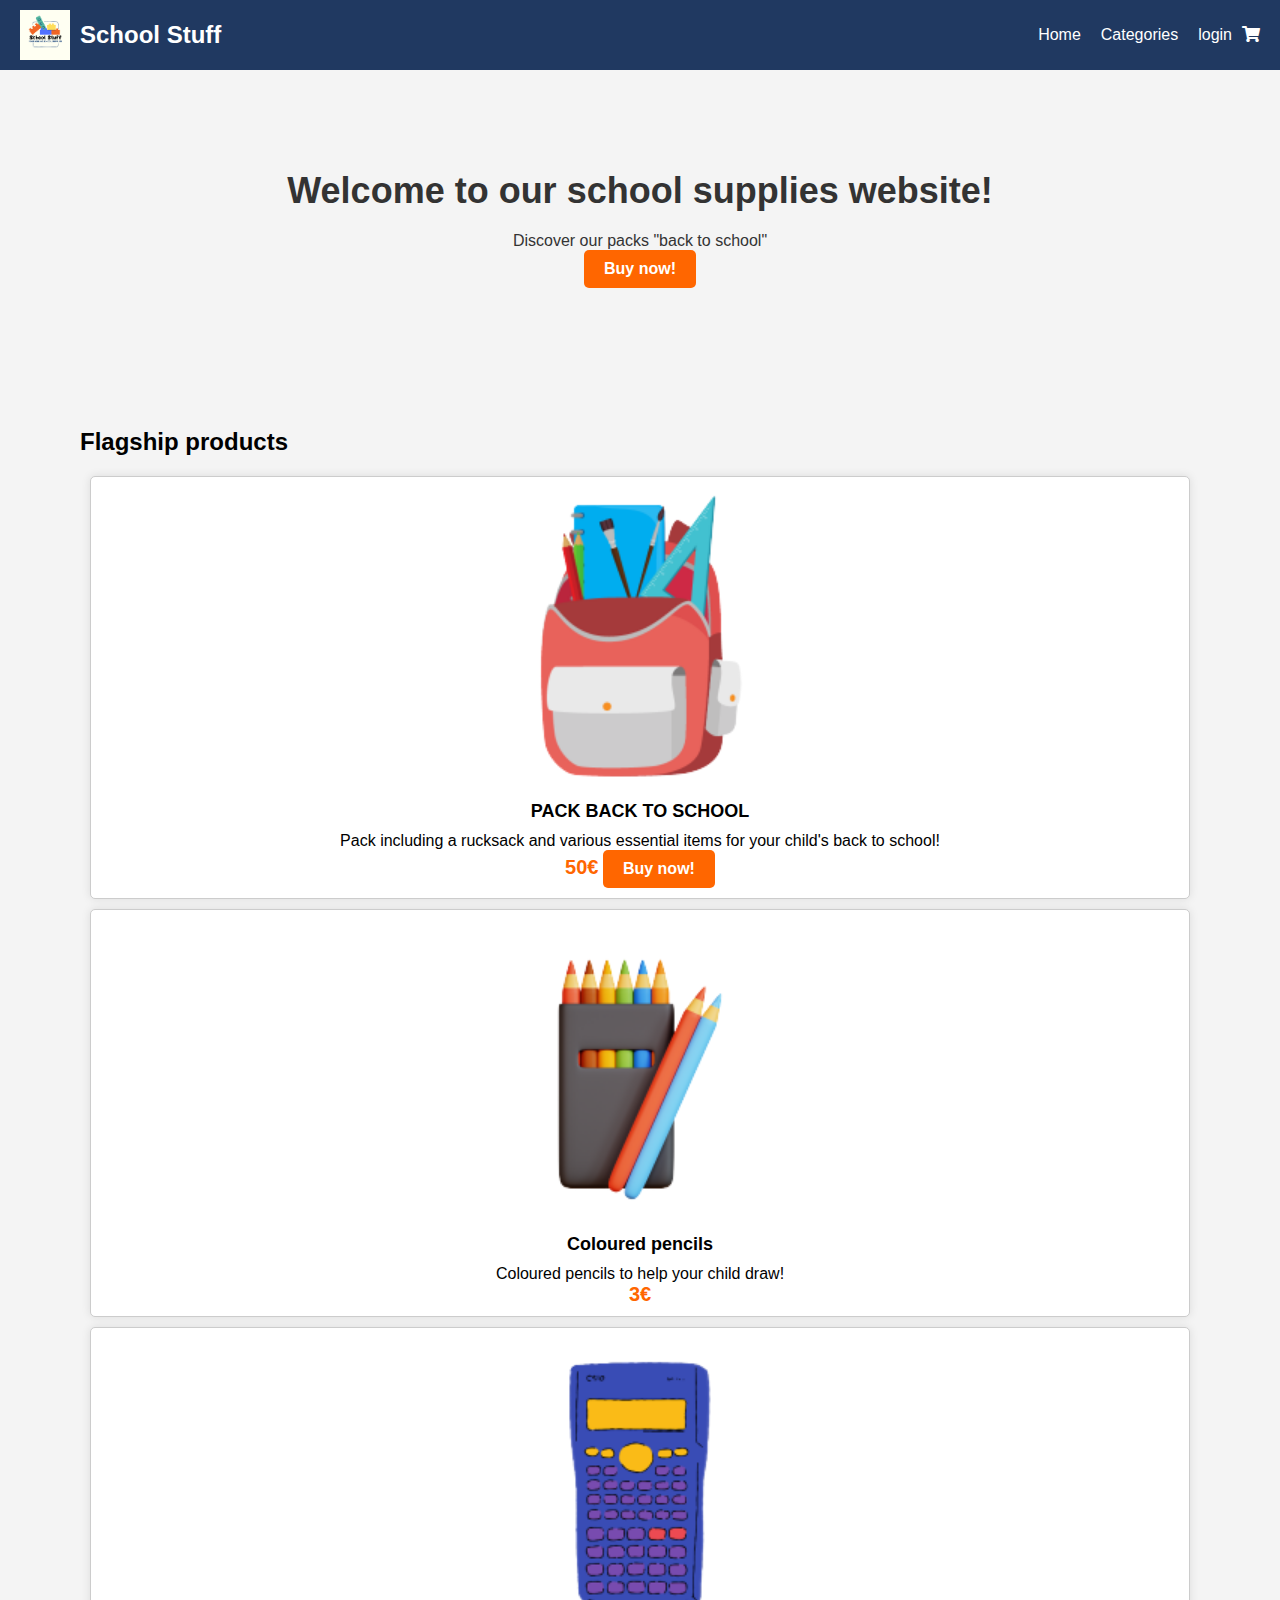
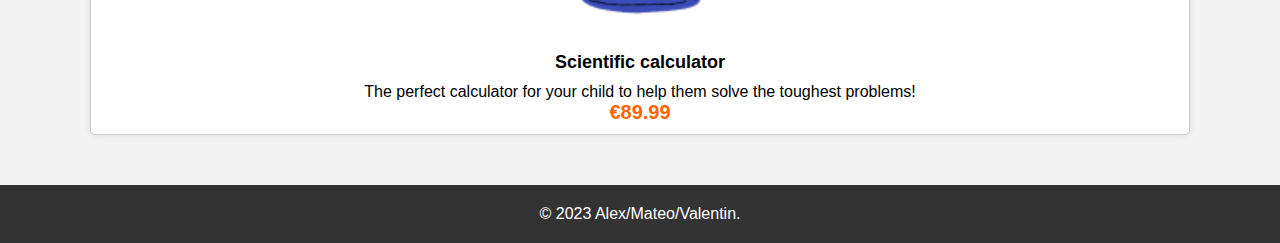
==== index.html @ 6159df32 "Merge branch 'main' of https://github.com/KanA-P-dot/project_Barcelone" ====
<!DOCTYPE html>
<html lang="fr">
<head>
    <meta charset="UTF-8">
    <meta name="viewport" content="width=device-width, initial-scale=1.0">
    <title>School Stuff</title>
    <link rel="stylesheet" href="./css/style.css">
    <link rel="stylesheet" href="https://use.fontawesome.com/releases/v5.13.0/css/all.css">
</head>
<body>
    <header>
        <div class="logo">
            <img src="Cute Colorful Baby Daycare Center Logo.png" alt="School Stuff">
            <h1>School Stuff</h1>
        </div>
        <nav>
            <ul>
                <li><a href="index.html">Home</a></li>
                <li class="dropdown">
                    <a href="#">Categories</a>
                    <ul class="dropdown-content">
                        <li><a href="primary.html">Primary</a></li>
                        <li><a href="middle.html">Middle</a></li>
                        <li><a href="High_school.html">High School</a></li>
                    </ul>
                </li>
                <li><a href="login.php">login</a></li>
                <p><a href="panier.html"></h><i class="fas fa-shopping-cart"></i></a></p>
            </ul>
        </nav>
    </header>
    
    <section class="hero">
        <h1>Welcome to our school supplies website!</h1>
        <p>Discover our packs "back to school"</p>
        <a href="product.html" class="cta-button">Buy now! </a>
    </section>
    
    <section class="featured-products">
        <h2>Flagship products</h2>

        <div class="product">
            <img src="./Assets/PH.png" alt="Back to school pack">
            <h3>PACK BACK TO SCHOOL </h3>
            <p>
                Pack including a rucksack and various essential items for your child's back to school!
            </p>
            <span class="price">50€</span>
            <a href="product.html" class="cta-button">Buy now! </a>
        </div>

        <div class="product">
            <img src="./Assets/CPP.png" alt="low cost pack">
            <h3>Coloured pencils</h3>
            <p>Coloured pencils to help your child draw!</p>
            <span class="price">3€</span>
        </div>

        <div class="product">
            <img src="./Assets/CSH.png" alt="Calculator">
            <h3>Scientific calculator</h3>
            <p>The perfect calculator for your child to help them solve the toughest problems!</p>
            <span class="price">€89.99</span>
        </div>
        
    </section>
    
    <footer>
        <p>&copy; 2023 Alex/Mateo/Valentin. </p>
    </footer>
</body>
</html>
---- css/style.css ----
/* Resetting styles */
* {
    margin: 0;
    padding: 0;
    box-sizing: border-box;
}

/* Global styles */
body {
    font-family: Arial, sans-serif;
    background-color: #f4f4f4;
}

/* Header styles */
header {
    background-color: #203961; /* Couleur de fond du header */
    color: #fff; /* Couleur du texte */
    display: flex;
    justify-content: space-between;
    align-items: center;
    padding: 10px 20px;
}

.logo {
    display: flex;
    align-items: center;
}

.logo img {
    width: 50px; /* Ajustez la taille de l'image de votre logo */
    height: 50px; /* Ajustez la taille de l'image de votre logo */
    margin-right: 10px;
}

h1 {
    font-size: 24px;
}

nav ul {
    list-style: none;
    display: flex;
}

nav ul li {
    margin: 0 10px;
}

nav .dropdown {
    position: relative;
}

nav .dropdown-content {
    display: none;
    position: absolute;
    top: 100%;
    left: 0;
    background-color: #007BFF; /* Couleur de fond du menu déroulant */
    padding: 10px;
}

nav .dropdown:hover .dropdown-content {
    display: block;
}

a {
    text-decoration: none;
    color: #fff; /* Couleur du texte des liens */
}
/* Hero section styles */
.hero {
    background-image: url('hero-image.jpg');
    background-size: cover;
    text-align: center;
    padding: 100px 0;
    color: #fff;
}

.hero h1 {
    font-size: 36px;
    margin-bottom: 20px;
    color: #333;
}

.hero p{
    color:#333;
}

.cta-button {
    display: inline-block;
    background-color: #ff6600;
    color: #fff;
    padding: 10px 20px;
    text-decoration: none;
    font-weight: bold;
    border-radius: 5px;
    transition: background-color 0.3s ease;
}

.cta-button:hover {
    background-color: #ff4500;
}

/* Styles from the flagship products section */
.featured-products {
    max-width: 1200px;
    margin: 0 auto;
    padding: 40px;
}

.featured-products h2 {
    font-size: 24px;
    margin-bottom: 20px;
}

.product {
    background-color: #fff;
    box-shadow: 0 0 10px rgba(0, 0, 0, 0.1);
    border-radius: 5px;
    text-align: center;
    padding: 20px;
    margin-bottom: 20px;
}

.product img {
    max-width: 100%;
    height: 300px;
}

.product h3 {
    font-size: 18px;
    margin: 10px 0;
}

.price {
    font-size: 20px;
    color: #ff6600;
    font-weight: bold;
}

/* cart css */

.product-list {
    flex: 1;
    padding: 10px;
}

.product {
    border: 1px solid #ccc;
    padding: 10px;
    margin: 10px;
}

.add-to-cart {
    background-color: #007bff;
    color: #fff;
    border: none;
    padding: 5px 10px;
    cursor: pointer;
}

.shopping-cart {
    flex: 1;
    padding: 10px;
    border: 1px solid #ccc;
    background-color: #f9f9f9;
    border-radius: 5px;
}

ul {
    list-style-type: none;
    padding: 0;
}

li {
    margin-bottom: 10px;
}

#checkout {
    background-color: #28a745;
    color: #fff;
    border: none;
    padding: 10px 20px;
    cursor: pointer;
    border-radius: 5px;
}

/* Footer styles */
footer {
    text-align: center;
    padding: 20px 0;
    background-color: #333;
    color: #fff;
}

/* Media queries for responsive page layout */
@media (max-width: 768px) {
    nav {
        flex-direction: column;
        text-align: center;
    }

    ul {
        margin-top: 10px;
    }

    li {
        margin-right: 0;
        margin-bottom: 10px;
    }
}
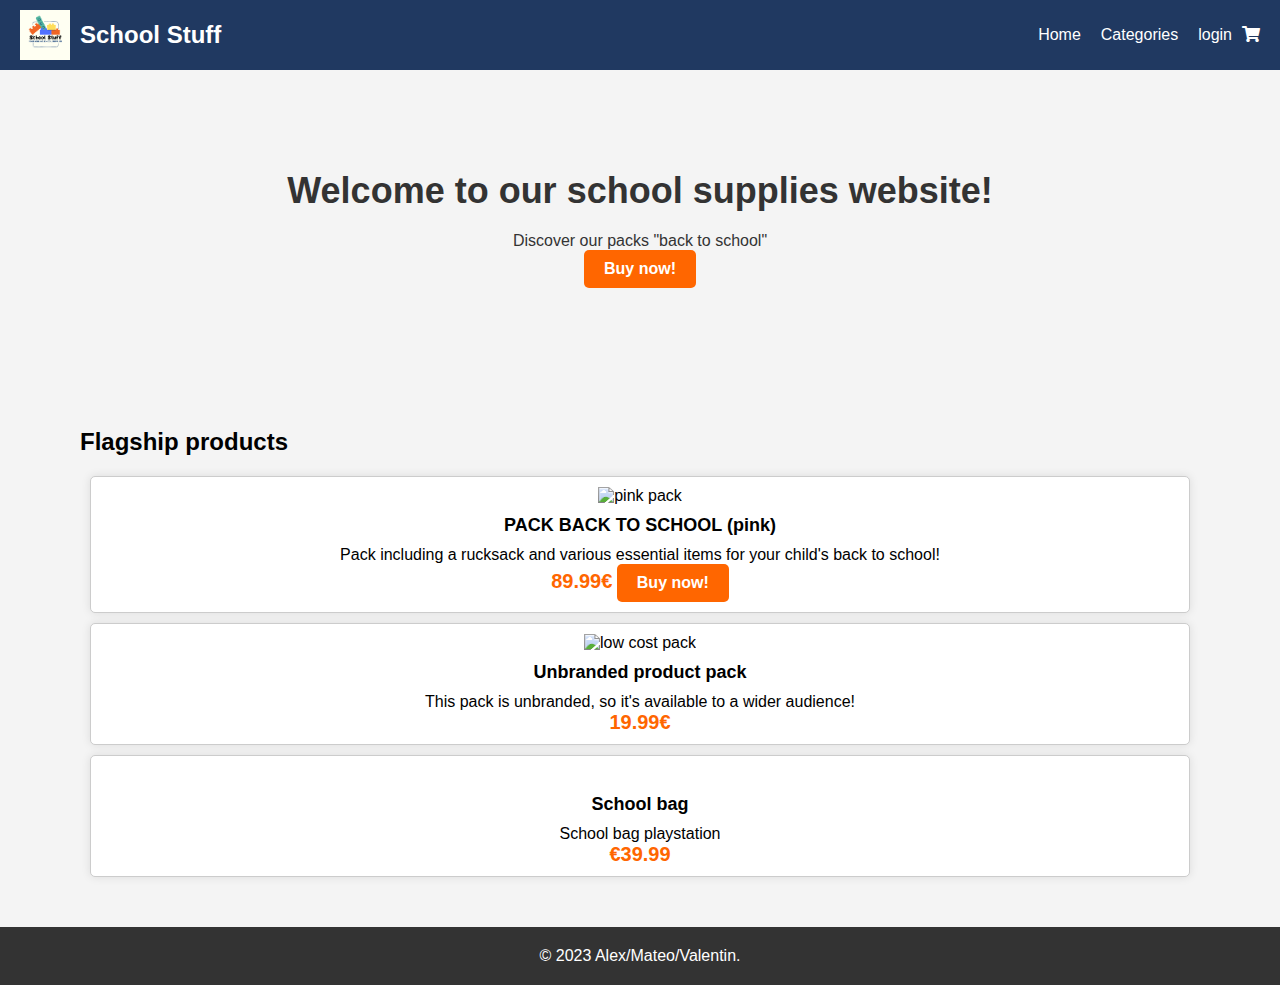
==== commit 2f06cfd0: "login html css fonctionelle" ====
--- a/index.html
+++ b/index.html
@@ -24,7 +24,7 @@
                         <li><a href="High_school.html">High School</a></li>
                     </ul>
                 </li>
-                <li><a href="login.php">login</a></li>
+                <li><a href="login.html">login</a></li>
                 <p><a href="panier.html"></h><i class="fas fa-shopping-cart"></i></a></p>
             </ul>
         </nav>
@@ -40,27 +40,27 @@
         <h2>Flagship products</h2>
 
         <div class="product">
-            <img src="./Assets/PH.png" alt="Back to school pack">
-            <h3>PACK BACK TO SCHOOL </h3>
+            <img src="https://spacenet.tn/64569-large_default/pack-scolaire-5en1-charlotte-sac-a-dos-panier-a-gouter-chariot-lunchbox-trousse.jpg" alt="pink pack">
+            <h3>PACK BACK TO SCHOOL (pink)</h3>
             <p>
                 Pack including a rucksack and various essential items for your child's back to school!
             </p>
-            <span class="price">50€</span>
+            <span class="price">89.99€</span>
             <a href="product.html" class="cta-button">Buy now! </a>
         </div>
 
         <div class="product">
-            <img src="./Assets/CPP.png" alt="low cost pack">
-            <h3>Coloured pencils</h3>
-            <p>Coloured pencils to help your child draw!</p>
-            <span class="price">3€</span>
+            <img src="https://dz.jumia.is/B3xmA13Hhe-IxfGFFf1dCJyhWS4=/fit-in/680x680/filters:fill(white):sharpen(1,0,false):quality(100)/product/01/285/2.jpg" alt="low cost pack">
+            <h3>Unbranded product pack</h3>
+            <p>This pack is unbranded, so it's available to a wider audience!</p>
+            <span class="price">19.99€</span>
         </div>
 
         <div class="product">
-            <img src="./Assets/CSH.png" alt="Calculator">
-            <h3>Scientific calculator</h3>
-            <p>The perfect calculator for your child to help them solve the toughest problems!</p>
-            <span class="price">€89.99</span>
+            <img src="https://www.bing.com/images/blob?bcid=RN6kBiqcCywGxivbTq3eDPJMQjBz.....yk" alt="">
+            <h3>School bag</h3>
+            <p>School bag playstation</p>
+            <span class="price">€39.99</span>
         </div>
         
     </section>
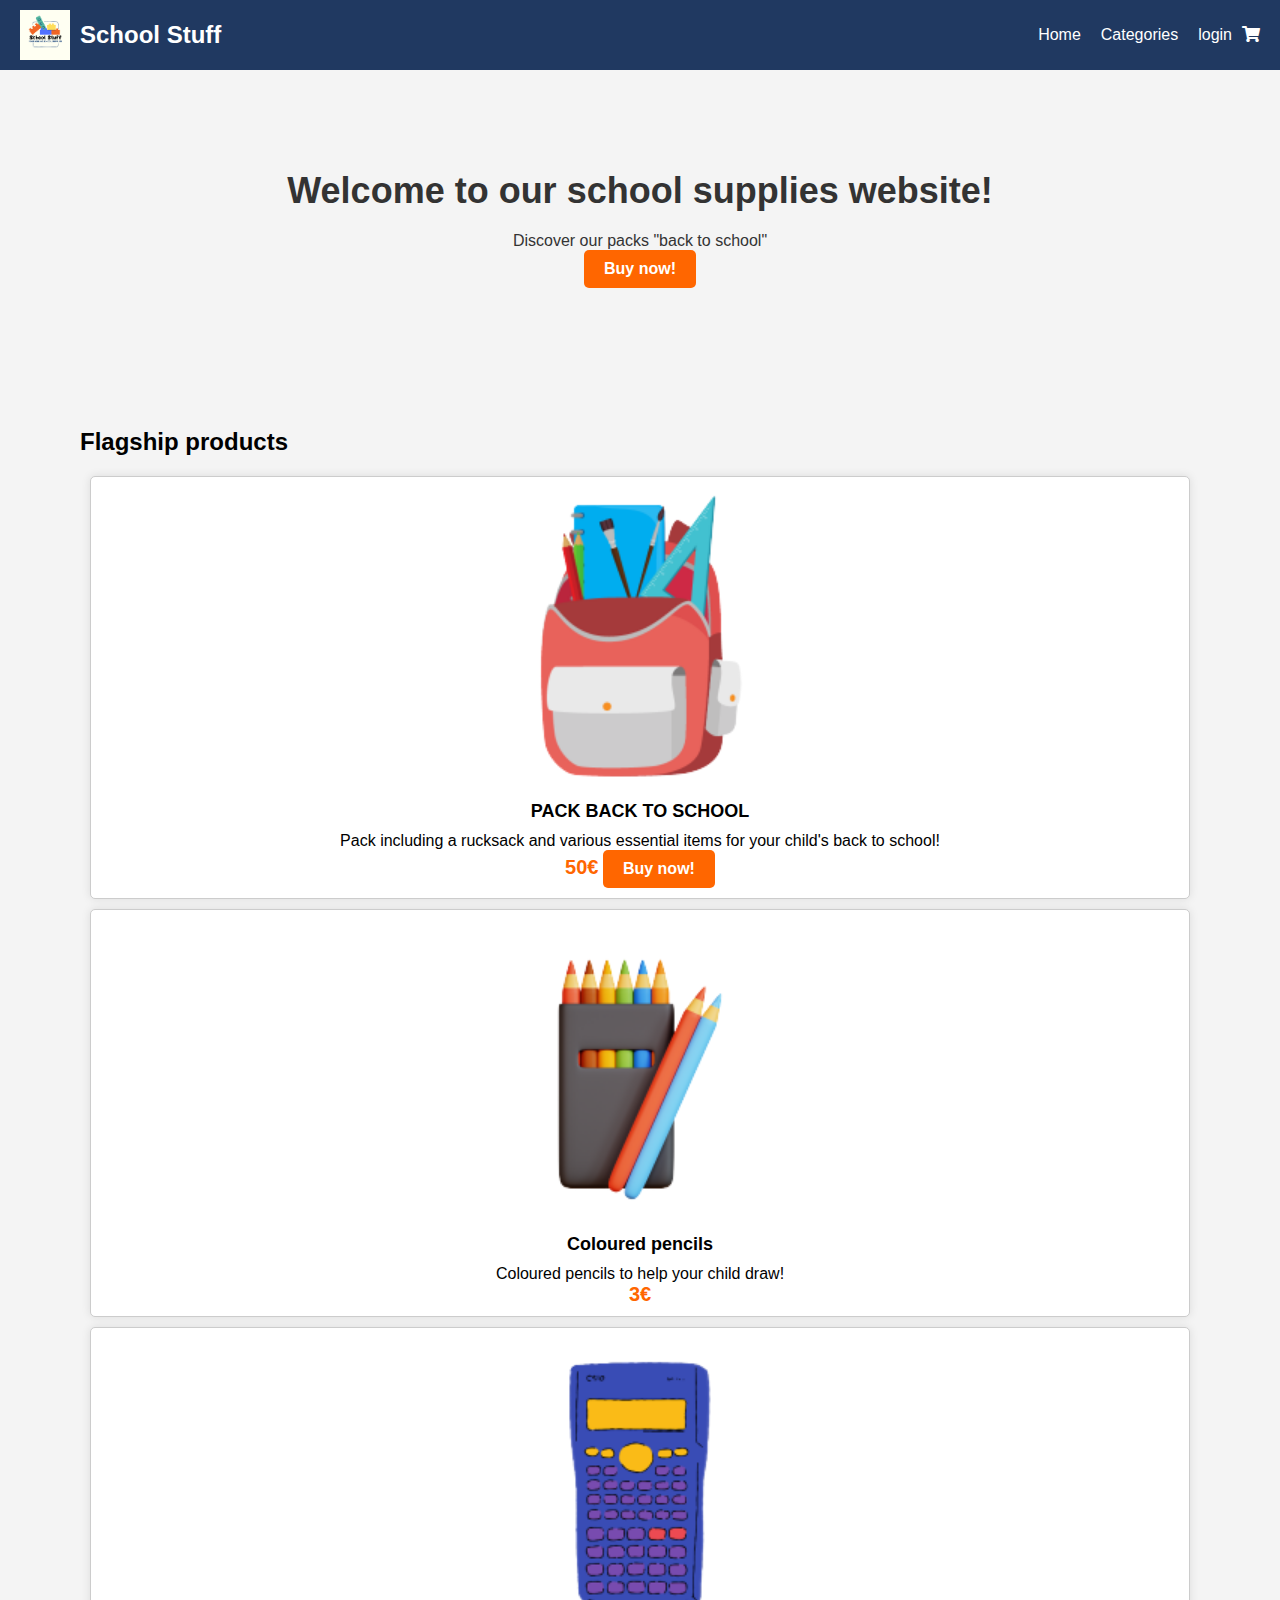
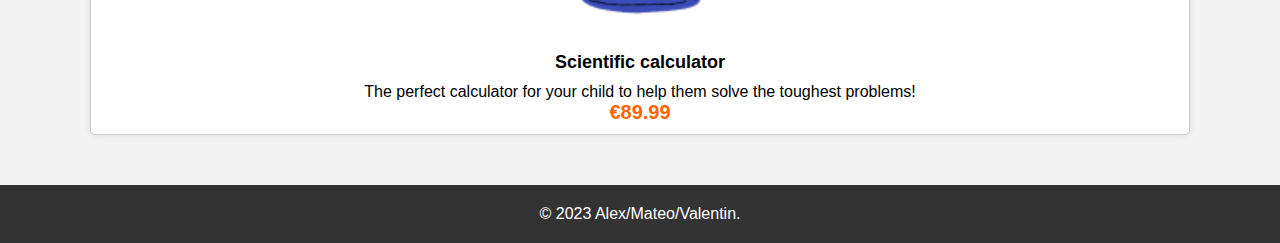
==== commit 9261f186: "Merge branch 'main' of https://github.com/KanA-P-dot/project_Barcelone into main" ====
--- a/index.html
+++ b/index.html
@@ -40,27 +40,27 @@
         <h2>Flagship products</h2>
 
         <div class="product">
-            <img src="https://spacenet.tn/64569-large_default/pack-scolaire-5en1-charlotte-sac-a-dos-panier-a-gouter-chariot-lunchbox-trousse.jpg" alt="pink pack">
-            <h3>PACK BACK TO SCHOOL (pink)</h3>
+            <img src="./Assets/PH.png" alt="Back to school pack">
+            <h3>PACK BACK TO SCHOOL </h3>
             <p>
                 Pack including a rucksack and various essential items for your child's back to school!
             </p>
-            <span class="price">89.99€</span>
+            <span class="price">50€</span>
             <a href="product.html" class="cta-button">Buy now! </a>
         </div>
 
         <div class="product">
-            <img src="https://dz.jumia.is/B3xmA13Hhe-IxfGFFf1dCJyhWS4=/fit-in/680x680/filters:fill(white):sharpen(1,0,false):quality(100)/product/01/285/2.jpg" alt="low cost pack">
-            <h3>Unbranded product pack</h3>
-            <p>This pack is unbranded, so it's available to a wider audience!</p>
-            <span class="price">19.99€</span>
+            <img src="./Assets/CPP.png" alt="low cost pack">
+            <h3>Coloured pencils</h3>
+            <p>Coloured pencils to help your child draw!</p>
+            <span class="price">3€</span>
         </div>
 
         <div class="product">
-            <img src="https://www.bing.com/images/blob?bcid=RN6kBiqcCywGxivbTq3eDPJMQjBz.....yk" alt="">
-            <h3>School bag</h3>
-            <p>School bag playstation</p>
-            <span class="price">€39.99</span>
+            <img src="./Assets/CSH.png" alt="Calculator">
+            <h3>Scientific calculator</h3>
+            <p>The perfect calculator for your child to help them solve the toughest problems!</p>
+            <span class="price">€89.99</span>
         </div>
         
     </section>
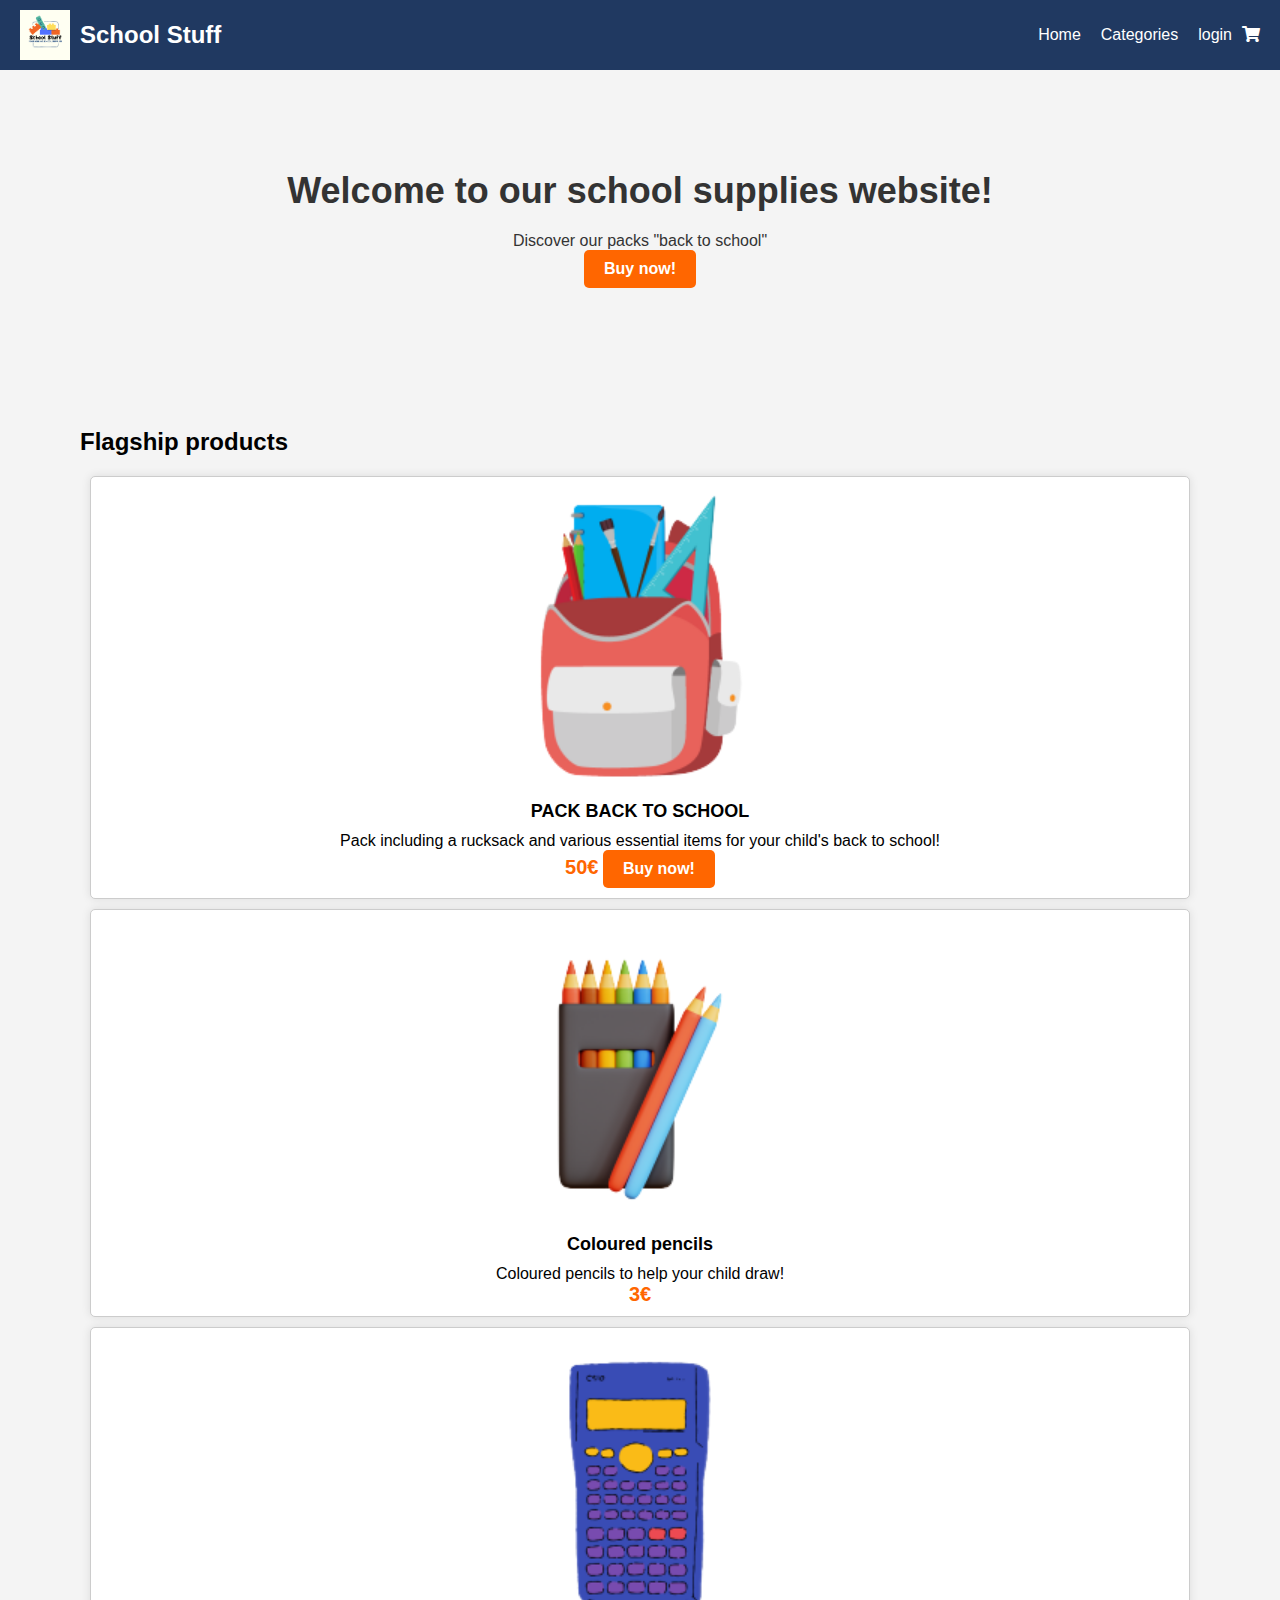
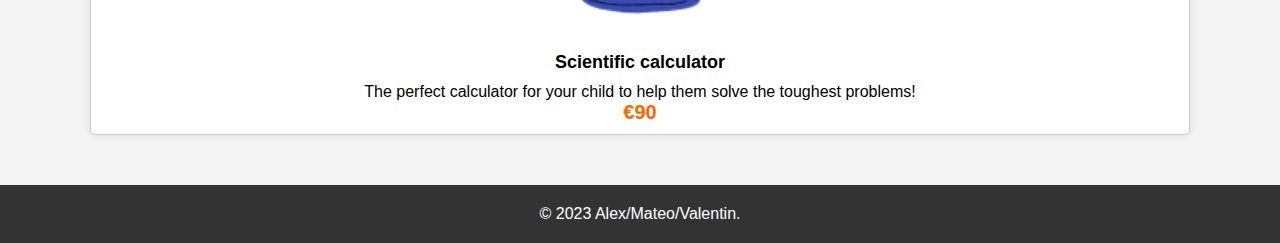
==== commit df72fcba: "register header + price" ====
--- a/index.html
+++ b/index.html
@@ -5,6 +5,7 @@
     <meta name="viewport" content="width=device-width, initial-scale=1.0">
     <title>School Stuff</title>
     <link rel="stylesheet" href="./css/style.css">
+    <link rel="stylesheet" href="./css/style4.css">
     <link rel="stylesheet" href="https://use.fontawesome.com/releases/v5.13.0/css/all.css">
 </head>
 <body>
@@ -33,7 +34,7 @@
     <section class="hero">
         <h1>Welcome to our school supplies website!</h1>
         <p>Discover our packs "back to school"</p>
-        <a href="product.html" class="cta-button">Buy now! </a>
+        <a href="High_school.html" class="cta-button">Buy now! </a>
     </section>
     
     <section class="featured-products">
@@ -46,7 +47,7 @@
                 Pack including a rucksack and various essential items for your child's back to school!
             </p>
             <span class="price">50€</span>
-            <a href="product.html" class="cta-button">Buy now! </a>
+            <a href="https://buy.stripe.com/test_eVa2aW9uGfhGfsc28e" class="cta-button">Buy now! </a>
         </div>
 
         <div class="product">
@@ -60,7 +61,7 @@
             <img src="./Assets/CSH.png" alt="Calculator">
             <h3>Scientific calculator</h3>
             <p>The perfect calculator for your child to help them solve the toughest problems!</p>
-            <span class="price">€89.99</span>
+            <span class="price">€90</span>
         </div>
         
     </section>
--- a/css/style.css
+++ b/css/style.css
@@ -11,61 +11,7 @@
     background-color: #f4f4f4;
 }
 
-/* Header styles */
-header {
-    background-color: #203961; /* Couleur de fond du header */
-    color: #fff; /* Couleur du texte */
-    display: flex;
-    justify-content: space-between;
-    align-items: center;
-    padding: 10px 20px;
-}
 
-.logo {
-    display: flex;
-    align-items: center;
-}
-
-.logo img {
-    width: 50px; /* Ajustez la taille de l'image de votre logo */
-    height: 50px; /* Ajustez la taille de l'image de votre logo */
-    margin-right: 10px;
-}
-
-h1 {
-    font-size: 24px;
-}
-
-nav ul {
-    list-style: none;
-    display: flex;
-}
-
-nav ul li {
-    margin: 0 10px;
-}
-
-nav .dropdown {
-    position: relative;
-}
-
-nav .dropdown-content {
-    display: none;
-    position: absolute;
-    top: 100%;
-    left: 0;
-    background-color: #007BFF; /* Couleur de fond du menu déroulant */
-    padding: 10px;
-}
-
-nav .dropdown:hover .dropdown-content {
-    display: block;
-}
-
-a {
-    text-decoration: none;
-    color: #fff; /* Couleur du texte des liens */
-}
 /* Hero section styles */
 .hero {
     background-image: url('hero-image.jpg');
--- a/css/style4.css
+++ b/css/style4.css
@@ -0,0 +1,67 @@
+* {
+    margin: 0;
+    padding: 0;
+    box-sizing: border-box;
+}
+
+/* Global styles */
+body {
+    font-family: Arial, sans-serif;
+    background-color: #f4f4f4;
+}
+/* Header styles */
+
+header {
+    background-color: #203961; /* Couleur de fond du header */
+    color: #fff; /* Couleur du texte */
+    display: flex;
+    justify-content: space-between;
+    align-items: center;
+    padding: 10px 20px;
+}
+
+.logo {
+    display: flex;
+    align-items: center;
+}
+
+.logo img {
+    width: 50px; /* Ajustez la taille de l'image de votre logo */
+    height: 50px; /* Ajustez la taille de l'image de votre logo */
+    margin-right: 10px;
+}
+
+h1 {
+    font-size: 24px;
+}
+
+nav ul {
+    list-style: none;
+    display: flex;
+}
+
+nav ul li {
+    margin: 0 10px;
+}
+
+nav .dropdown {
+    position: relative;
+}
+
+nav .dropdown-content {
+    display: none;
+    position: absolute;
+    top: 100%;
+    left: 0;
+    background-color: #007BFF; /* Couleur de fond du menu déroulant */
+    padding: 10px;
+}
+
+nav .dropdown:hover .dropdown-content {
+    display: block;
+}
+
+header a {
+    text-decoration: none;
+    color: #fff; /* Couleur du texte des liens */
+}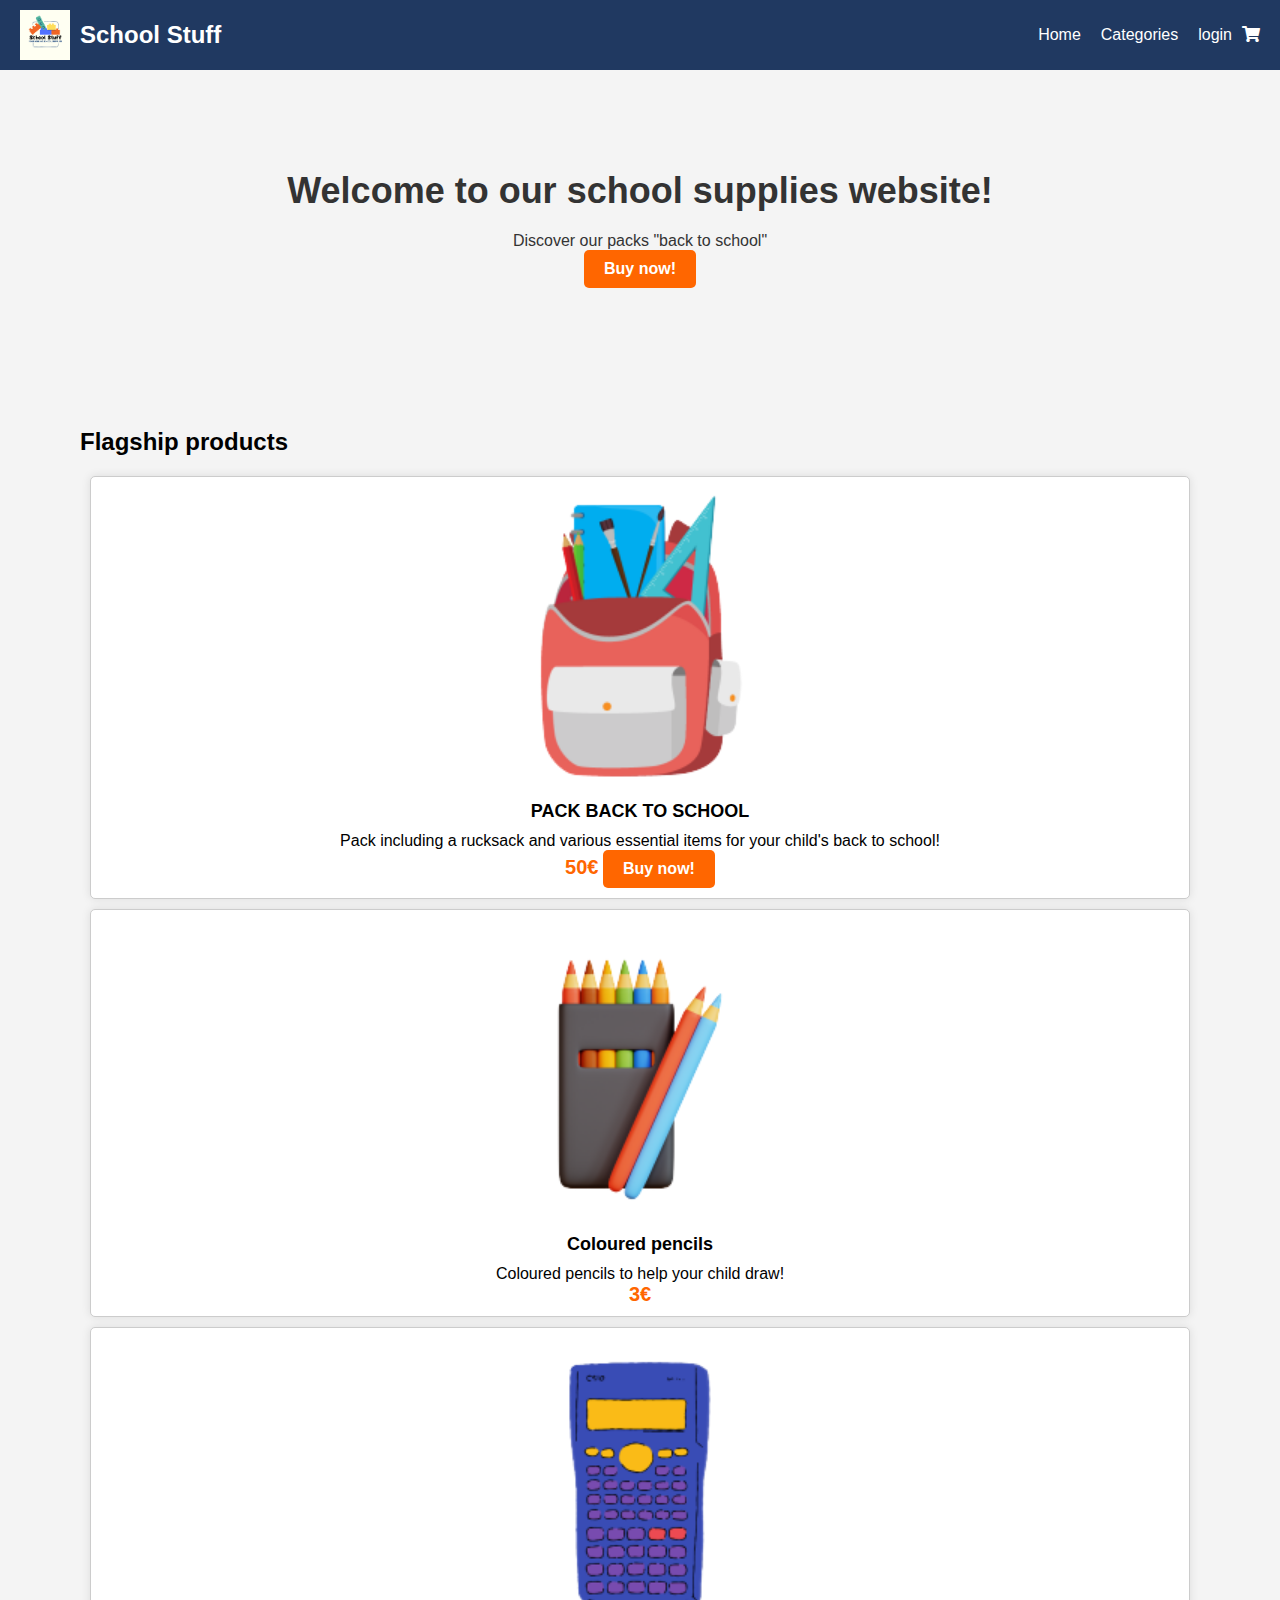
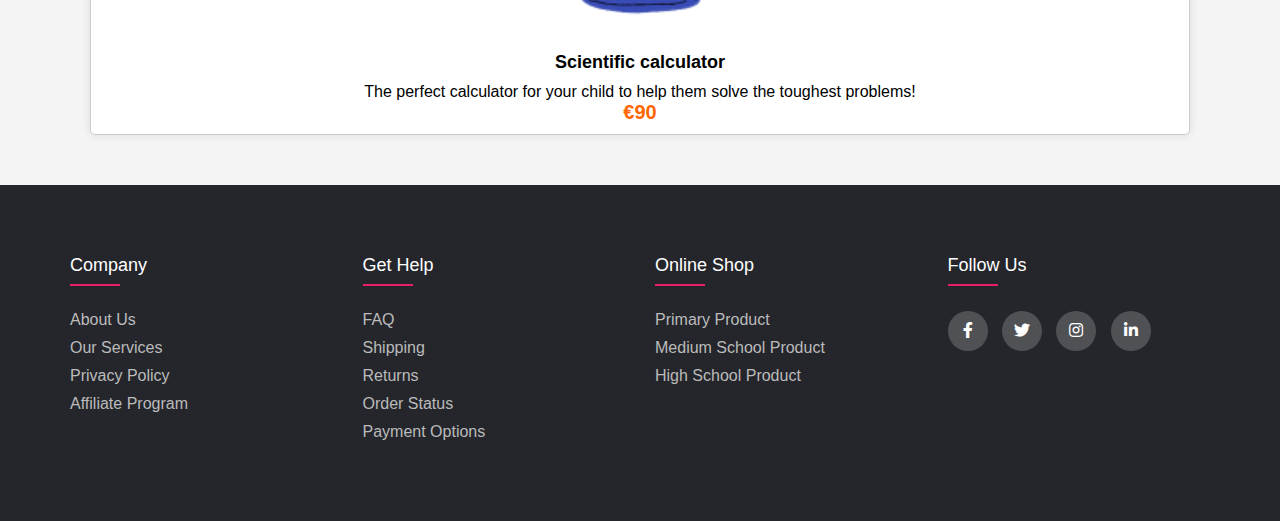
==== commit 23acbeec: "Add footer on all pages html/css" ====
--- a/index.html
+++ b/index.html
@@ -66,8 +66,48 @@
         
     </section>
     
-    <footer>
-        <p>&copy; 2023 Alex/Mateo/Valentin. </p>
-    </footer>
+    <footer class="footer">
+        <div class="container">
+         <div class="row">
+           <div class="footer-col">
+             <h4>company</h4>
+             <ul>
+               <li><a href="#">about us</a></li>
+               <li><a href="#">our services</a></li>
+               <li><a href="#">privacy policy</a></li>
+               <li><a href="#">affiliate program</a></li>
+             </ul>
+           </div>
+           <div class="footer-col">
+             <h4>get help</h4>
+             <ul>
+               <li><a href="#">FAQ</a></li>
+               <li><a href="#">shipping</a></li>
+               <li><a href="#">returns</a></li>
+               <li><a href="#">order status</a></li>
+               <li><a href="#">payment options</a></li>
+             </ul>
+           </div>
+           <div class="footer-col">
+             <h4>online shop</h4>
+             <ul>
+               <li><a href="primary.html">Primary product</a></li>
+               <li><a href="middle">Medium School product</a></li>
+               <li><a href="High_school.html">High School Product</a></li>
+             </ul>
+           </div>
+           <div class="footer-col">
+             <h4>follow us</h4>
+             <div class="social-links">
+               <a href="#"><i class="fab fa-facebook-f"></i></a>
+               <a href="#"><i class="fab fa-twitter"></i></a>
+               <a href="#"><i class="fab fa-instagram"></i></a>
+               <a href="#"><i class="fab fa-linkedin-in"></i></a>
+             </div>
+           </div>
+         </div>
+        </div>
+     </footer>
+      
 </body>
 </html>
--- a/css/style.css
+++ b/css/style.css
@@ -1,3 +1,5 @@
+@import url('https://fonts.googleapis.com/css2?family=Poppins:wght@300;400;500;600;700&display=swap');
+
 /* Resetting styles */
 * {
     margin: 0;
@@ -9,6 +11,7 @@
 body {
     font-family: Arial, sans-serif;
     background-color: #f4f4f4;
+    background: #111;
 }
 
 
@@ -130,13 +133,91 @@
     border-radius: 5px;
 }
 
-/* Footer styles */
-footer {
+/* footer */
+.container{
+    max-width: 1170px;
+    margin:auto;
+  }
+  .row{
+    display: flex;
+    flex-wrap: wrap;
+  }
+  ul{
+    list-style: none;
+  }
+  .footer{
+    background-color: #24262b;
+      padding: 70px 0;
+  }
+  .footer-col{
+     width: 25%;
+     padding: 0 15px;
+  }
+  .footer-col h4{
+    font-size: 18px;
+    color: #ffffff;
+    text-transform: capitalize;
+    margin-bottom: 35px;
+    font-weight: 500;
+    position: relative;
+  }
+  .footer-col h4::before{
+    content: '';
+    position: absolute;
+    left:0;
+    bottom: -10px;
+    background-color: #e91e63;
+    height: 2px;
+    box-sizing: border-box;
+    width: 50px;
+  }
+  .footer-col ul li:not(:last-child){
+    margin-bottom: 10px;
+  }
+  .footer-col ul li a{
+    font-size: 16px;
+    text-transform: capitalize;
+    color: #ffffff;
+    text-decoration: none;
+    font-weight: 300;
+    color: #bbbbbb;
+    display: block;
+    transition: all 0.3s ease;
+  }
+  .footer-col ul li a:hover{
+    color: #ffffff;
+    padding-left: 8px;
+  }
+  .footer-col .social-links a{
+    display: inline-block;
+    height: 40px;
+    width: 40px;
+    background-color: rgba(255,255,255,0.2);
+    margin:0 10px 10px 0;
     text-align: center;
-    padding: 20px 0;
-    background-color: #333;
-    color: #fff;
-}
+    line-height: 40px;
+    border-radius: 50%;
+    color: #ffffff;
+    transition: all 0.5s ease;
+  }
+  .footer-col .social-links a:hover{
+    color: #24262b;
+    background-color: #ffffff;
+  }
+  
+  /*responsive*/
+  @media(max-width: 767px){
+    .footer-col{
+      width: 50%;
+      margin-bottom: 30px;
+  }
+  }
+  @media(max-width: 574px){
+    .footer-col{
+      width: 100%;
+  }
+  }
+  
 
 /* Media queries for responsive page layout */
 @media (max-width: 768px) {
--- a/css/style4.css
+++ b/css/style4.css
@@ -64,4 +64,89 @@
 header a {
     text-decoration: none;
     color: #fff; /* Couleur du texte des liens */
-}+}
+
+/* footer */
+.container{
+    max-width: 1170px;
+    margin:auto;
+  }
+  .row{
+    display: flex;
+    flex-wrap: wrap;
+  }
+  ul{
+    list-style: none;
+  }
+  .footer{
+    background-color: #24262b;
+      padding: 70px 0;
+  }
+  .footer-col{
+     width: 25%;
+     padding: 0 15px;
+  }
+  .footer-col h4{
+    font-size: 18px;
+    color: #ffffff;
+    text-transform: capitalize;
+    margin-bottom: 35px;
+    font-weight: 500;
+    position: relative;
+  }
+  .footer-col h4::before{
+    content: '';
+    position: absolute;
+    left:0;
+    bottom: -10px;
+    background-color: #e91e63;
+    height: 2px;
+    box-sizing: border-box;
+    width: 50px;
+  }
+  .footer-col ul li:not(:last-child){
+    margin-bottom: 10px;
+  }
+  .footer-col ul li a{
+    font-size: 16px;
+    text-transform: capitalize;
+    color: #ffffff;
+    text-decoration: none;
+    font-weight: 300;
+    color: #bbbbbb;
+    display: block;
+    transition: all 0.3s ease;
+  }
+  .footer-col ul li a:hover{
+    color: #ffffff;
+    padding-left: 8px;
+  }
+  .footer-col .social-links a{
+    display: inline-block;
+    height: 40px;
+    width: 40px;
+    background-color: rgba(255,255,255,0.2);
+    margin:0 10px 10px 0;
+    text-align: center;
+    line-height: 40px;
+    border-radius: 50%;
+    color: #ffffff;
+    transition: all 0.5s ease;
+  }
+  .footer-col .social-links a:hover{
+    color: #24262b;
+    background-color: #ffffff;
+  }
+  
+  /*responsive*/
+  @media(max-width: 767px){
+    .footer-col{
+      width: 50%;
+      margin-bottom: 30px;
+  }
+  }
+  @media(max-width: 574px){
+    .footer-col{
+      width: 100%;
+  }
+  }